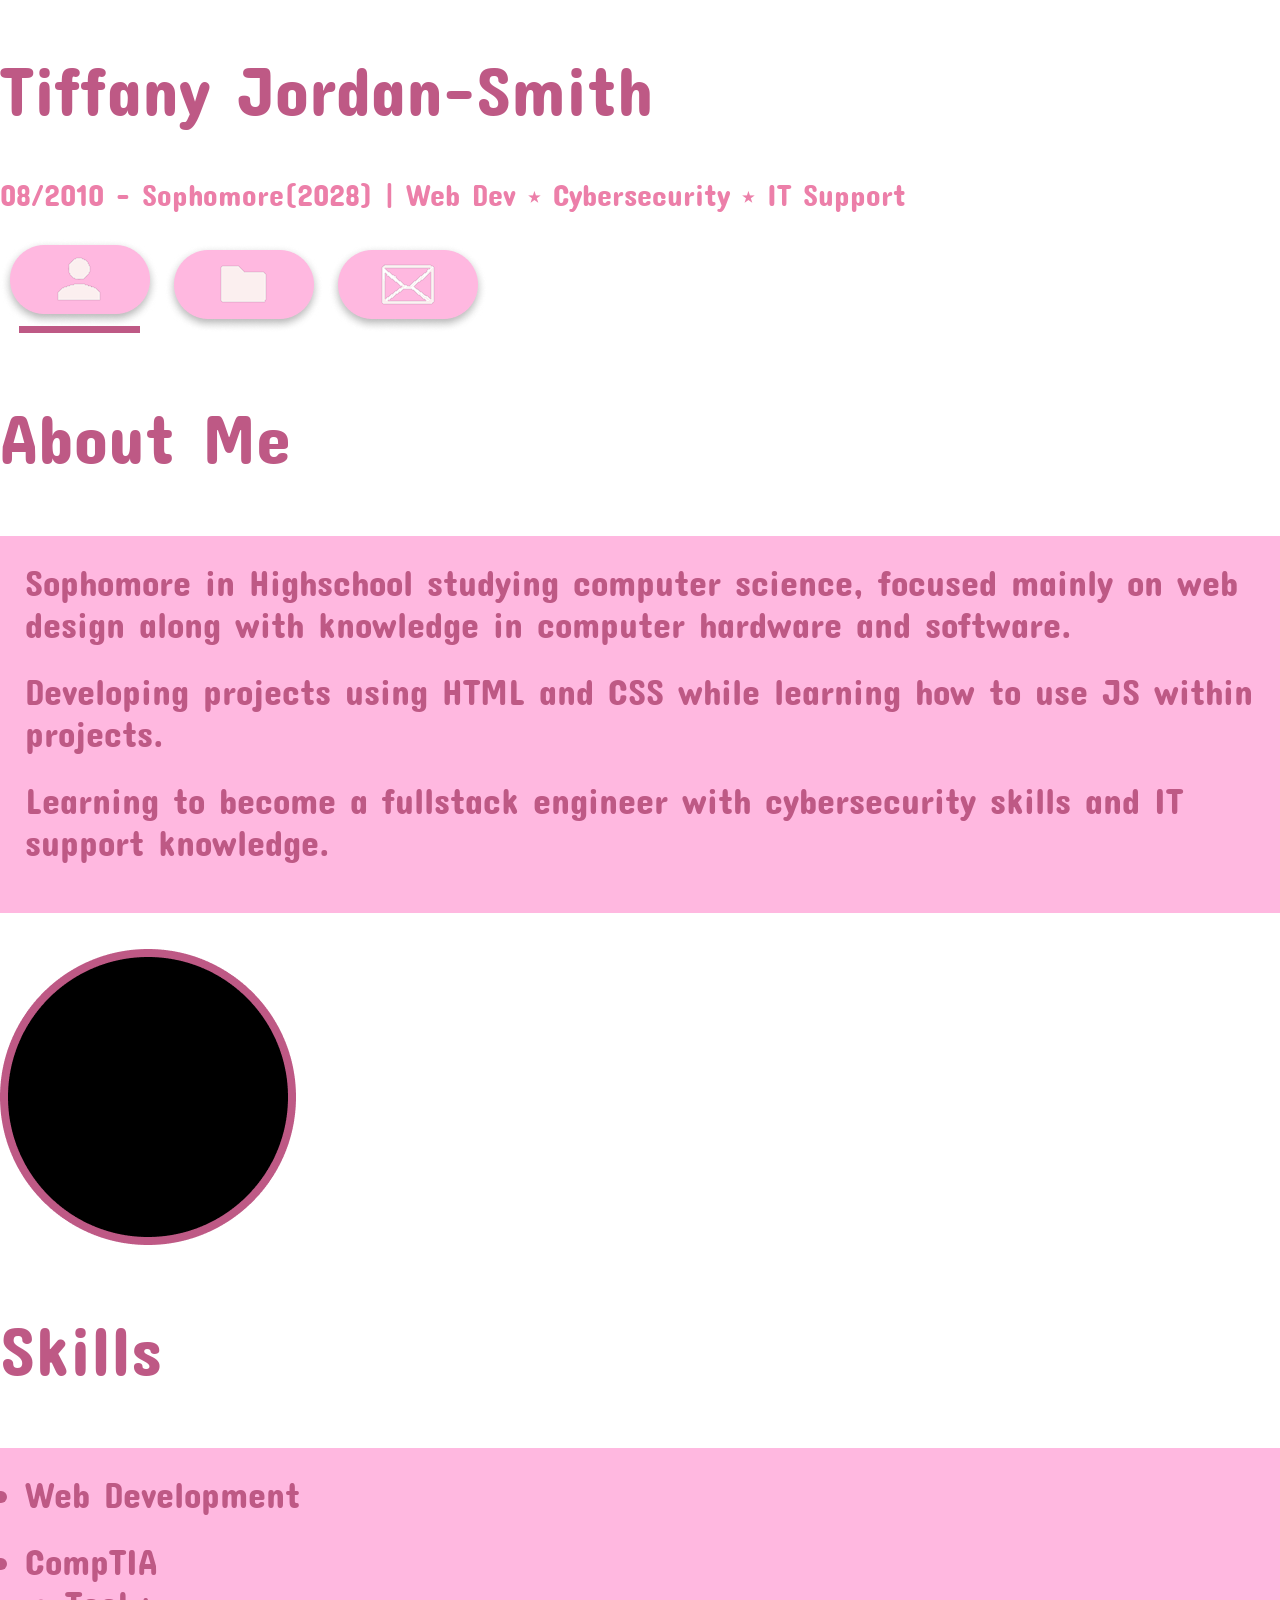
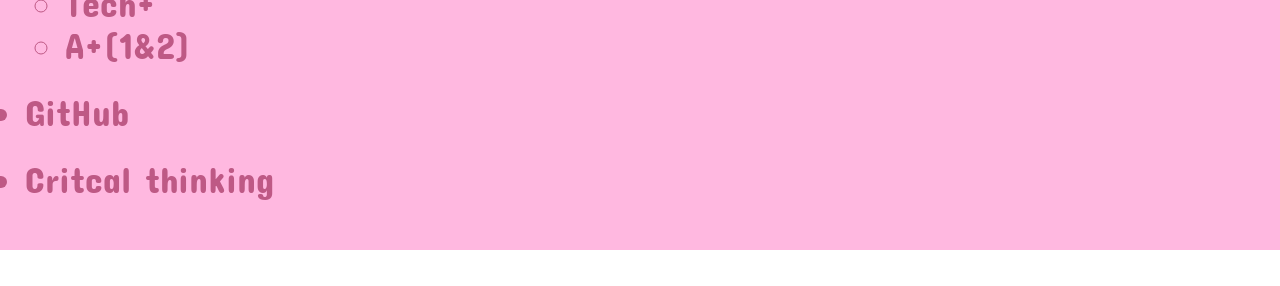
==== aboutPage/index.html @ 6714d6b1 "changed my whole portfolio setup and i honestly like this new one better. learning more ui and whatn" ====
<!DOCTYPE html>
<html lang="en">
<head>
    <meta charset="UTF-8">
    <meta name="viewport" content="width=device-width, initial-scale=1.0">
    <title>About Me</title>

    <link rel="stylesheet" href="/global.css">
    <link rel="stylesheet" href="index.css">
</head>
<body>
    
    <header class="globalHeader">
        <div class="globalheaderDiv">
            <h1 class="globalTitle">Tiffany Jordan-Smith</h1>
            <h2 class="globalDesc">08/2010 - Sophomore(2028) | Web Dev ⭑ Cybersecurity ⭑ IT Support</h2>

            <nav class="globalButtons">
                <a href="index.html"><img src="images/About Button Focus.png" alt="" class="globalButton"></a>
                <a href="/projectsPage/projects.html"><img src="images/Project Button.png" alt="" class="globalButton"></a>
                <a href="/contactPage/contact.html"><img src="images/Contact Button.png" alt="" class="globalButton"></a>
            </nav>
        </div>
    </header>

    <section class="aboutmeSection">

        <div class="aboutDiv">
            <h2 class="aboutTitle">About Me</h2>
                <ul class="aboutDesc">
                    <li>Sophomore in Highschool studying computer science, 
                        focused mainly on web design along with knowledge in 
                        computer hardware and software.
                    </li>
                    <li>Developing projects using HTML and CSS while learning 
                        how to use JS within projects.
                    </li>
                    <li>
                        Learning to become a fullstack engineer with cybersecurity 
                        skills and IT support knowledge.
                    </li>
                </ul>
        </div>
        <img src="images/pfp Image.png" alt="" class="profilePicture">
        <div class="skillsDiv">
            <h2 class="skillsTitle">Skills</h2>
                <ul class="skillsDesc">
                    <li>Web Development</li>
                    <li>
                    CompTIA
                        <ul>
                            <li class="certs">Tech+</li>
                            <li class="certs">A+(1&2)</li>
                        </ul>
                    </li>
                    <li>GitHub</li>
                    <li>Critcal thinking</li>
                </ul>
        </div>

    </section>

</body>
</html>
---- global.css ----
/** FONTS **/

@import url('https://fonts.googleapis.com/css2?family=Concert+One&family=SN+Pro:ital,wght@0,200..900;1,200..900&display=swap');

/** OTHER **/

body {
    padding: 0;
    margin: 0;
}

* {
  box-sizing: border-box;
}

body::-webkit-scrollbar {
    display: none;
}

/** HEADER **/

.globalHeader {
    display: flex;
}

.globalTitle, .aboutTitle, .skillsTitle {
    font-family: "Concert One", sans-serif;
    font-weight: 400;
    font-style: normal;
    font-size: 70px;

    color: rgb(190, 89, 133);
}

.globalDesc {
    font-family: "Concert One", sans-serif;
    font-weight: 400;
    font-style: normal;
    font-size: 30px;

    color: rgb(236, 127, 169);
}

/** SECTION CONTENT **/

.aboutDesc {
    list-style: none;

    font-family: "Concert One", sans-serif;
    font-weight: 400;
    font-style: normal;
    font-size: 36px;

    color: rgb(190, 89, 133);

    background-color: rgb(255, 184, 224);
    padding: 25px 25px;
}

.skillsDesc {
    font-family: "Concert One", sans-serif;
    font-weight: 400;
    font-style: normal;
    font-size: 36px;

    color: rgb(190, 89, 133);

    background-color: rgb(255, 184, 224);
    padding: 25px 25px;
}

li:not(.certs) {
    margin-bottom: 25px;
}
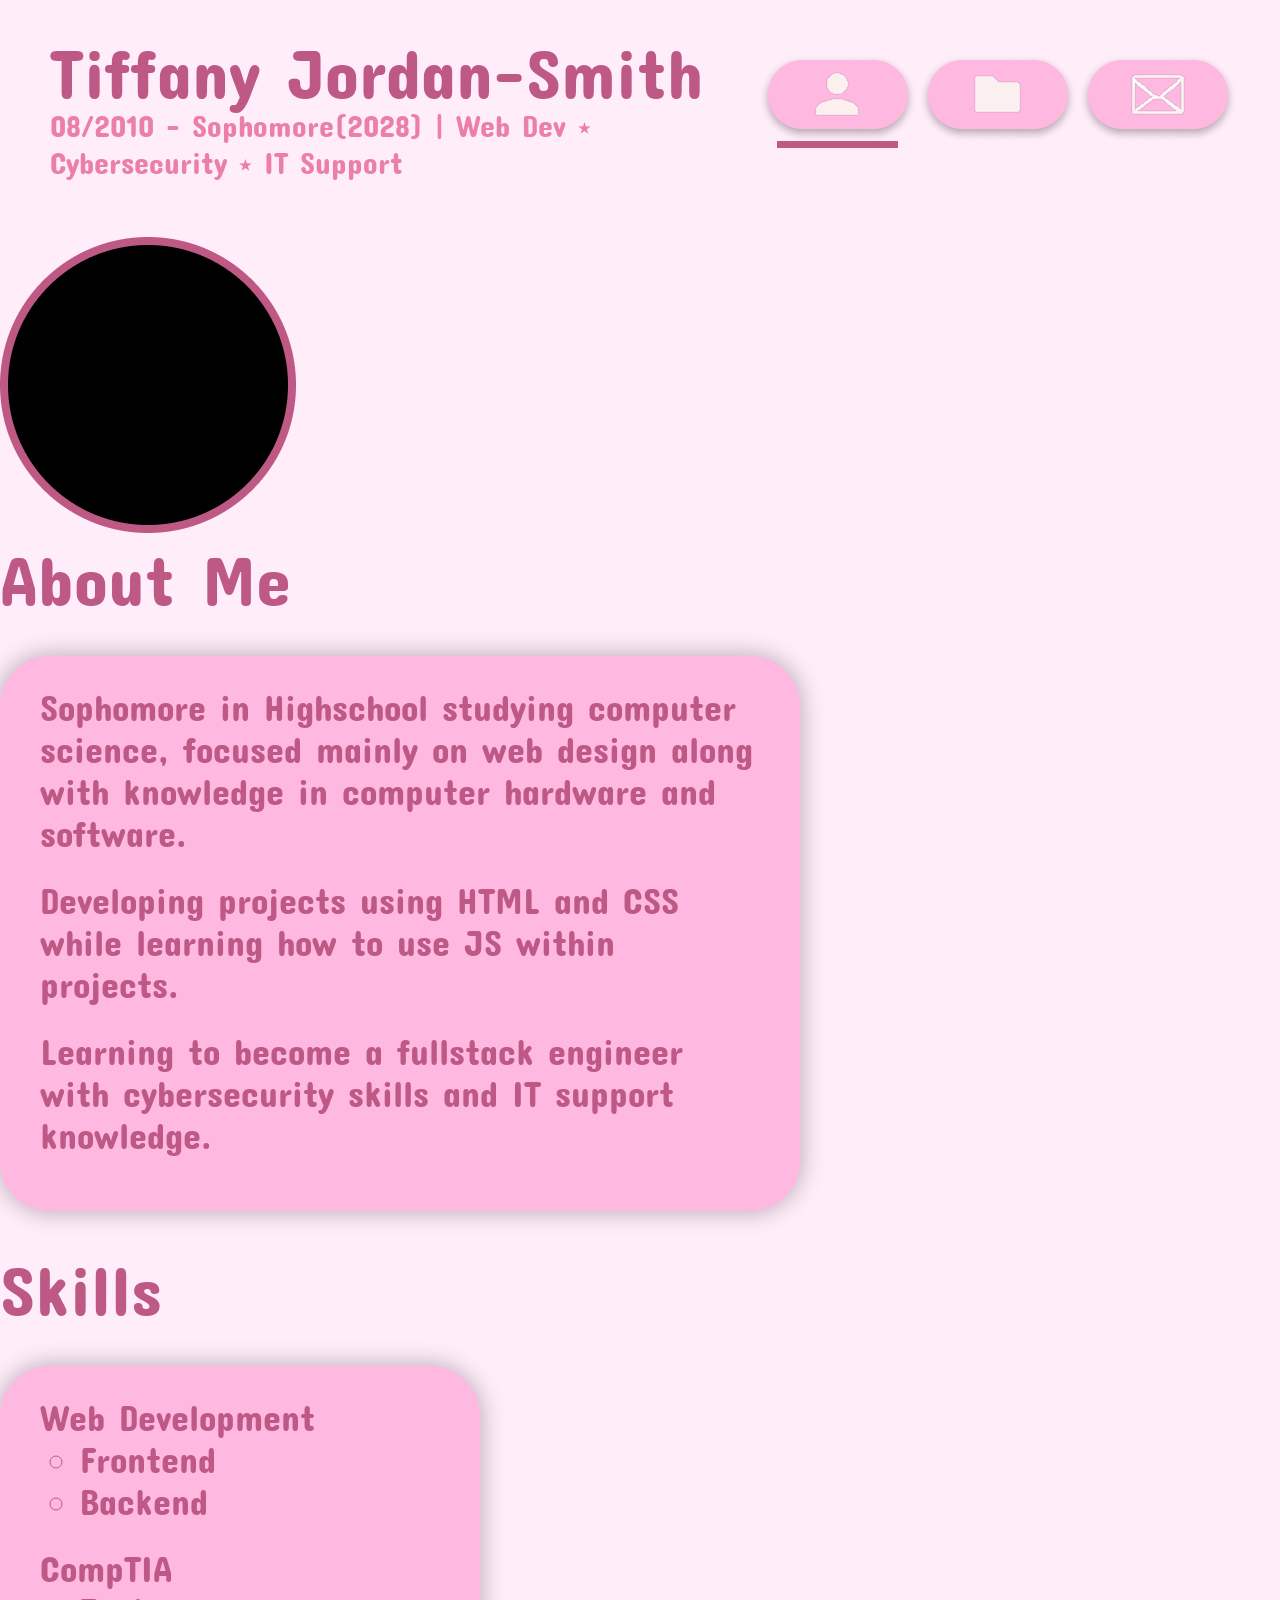
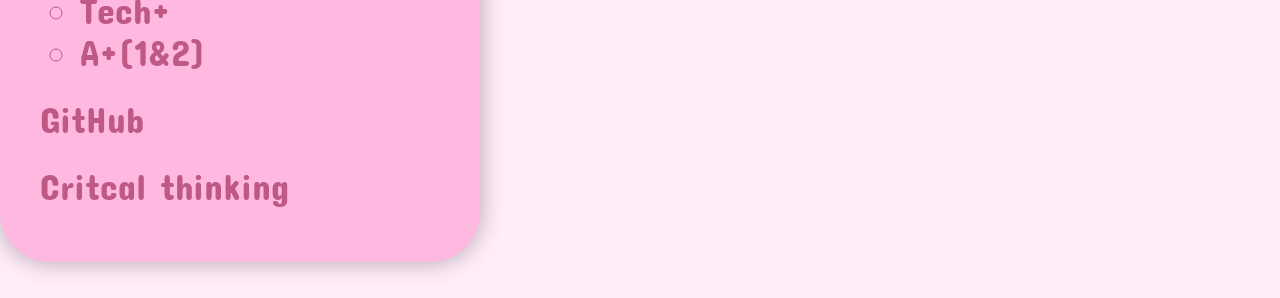
==== commit 15a44147: "wow" ====
--- a/aboutPage/index.html
+++ b/aboutPage/index.html
@@ -12,8 +12,10 @@
     
     <header class="globalHeader">
         <div class="globalheaderDiv">
-            <h1 class="globalTitle">Tiffany Jordan-Smith</h1>
-            <h2 class="globalDesc">08/2010 - Sophomore(2028) | Web Dev ⭑ Cybersecurity ⭑ IT Support</h2>
+            <div class="globalText">
+                <h1 class="globalTitle">Tiffany Jordan-Smith</h1>
+                <h2 class="globalDesc">08/2010 - Sophomore(2028) | Web Dev ⭑ Cybersecurity ⭑ IT Support</h2>
+            </div>
 
             <nav class="globalButtons">
                 <a href="index.html"><img src="images/About Button Focus.png" alt="" class="globalButton"></a>
@@ -24,6 +26,8 @@
     </header>
 
     <section class="aboutmeSection">
+
+        <img src="images/pfp Image.png" alt="" class="profilePicture">
 
         <div class="aboutDiv">
             <h2 class="aboutTitle">About Me</h2>
@@ -41,11 +45,16 @@
                     </li>
                 </ul>
         </div>
-        <img src="images/pfp Image.png" alt="" class="profilePicture">
         <div class="skillsDiv">
             <h2 class="skillsTitle">Skills</h2>
                 <ul class="skillsDesc">
-                    <li>Web Development</li>
+                    <li>
+                        Web Development
+                        <ul>
+                            <li class="certs">Frontend</li>
+                            <li class="certs">Backend</li>
+                        </ul>
+                    </li>
                     <li>
                     CompTIA
                         <ul>
--- a/global.css
+++ b/global.css
@@ -7,10 +7,8 @@
 body {
     padding: 0;
     margin: 0;
-}
 
-* {
-  box-sizing: border-box;
+    background-color: rgb(255, 237, 250);
 }
 
 body::-webkit-scrollbar {
@@ -19,17 +17,28 @@
 
 /** HEADER **/
 
-.globalHeader {
+.globalheaderDiv {
     display: flex;
+    align-items: center;
+    justify-content: space-between;
+
+    margin: 30px 50px;
+    width: auto;
 }
 
-.globalTitle, .aboutTitle, .skillsTitle {
+.globalTitle {
     font-family: "Concert One", sans-serif;
     font-weight: 400;
     font-style: normal;
     font-size: 70px;
 
     color: rgb(190, 89, 133);
+
+    margin: 0;
+}
+
+.globalTitle {
+    margin-bottom: -30px;
 }
 
 .globalDesc {
@@ -41,35 +50,10 @@
     color: rgb(236, 127, 169);
 }
 
-/** SECTION CONTENT **/
+.globalButtons {
+    display: flex;
 
-.aboutDesc {
-    list-style: none;
-
-    font-family: "Concert One", sans-serif;
-    font-weight: 400;
-    font-style: normal;
-    font-size: 36px;
-
-    color: rgb(190, 89, 133);
-
-    background-color: rgb(255, 184, 224);
-    padding: 25px 25px;
-}
-
-.skillsDesc {
-    font-family: "Concert One", sans-serif;
-    font-weight: 400;
-    font-style: normal;
-    font-size: 36px;
-
-    color: rgb(190, 89, 133);
-
-    background-color: rgb(255, 184, 224);
-    padding: 25px 25px;
-}
-
-li:not(.certs) {
-    margin-bottom: 25px;
-}
-
+    margin-left: auto;
+    margin-right: -0.5rem;
+    margin-top: -30px;
+}
--- a/aboutPage/index.css
+++ b/aboutPage/index.css
@@ -0,0 +1,42 @@
+/** SECTION CONTENT **/
+
+.aboutTitle, .skillsTitle {
+    font-family: "Concert One", sans-serif;
+    font-weight: 400;
+    font-style: normal;
+    font-size: 70px;
+
+    color: rgb(190, 89, 133);
+
+    margin: 0;
+}
+
+.aboutDesc, .skillsDesc {
+    list-style: none;
+
+    font-family: "Concert One", sans-serif;
+    font-weight: 400;
+    font-style: normal;
+    font-size: 36px;
+
+    color: rgb(190, 89, 133);
+
+    background-color: rgb(255, 184, 224);
+    padding: 30px 40px;
+
+    border-radius: 50px;
+
+    box-shadow: 0px 0px 25px rgb(0, 0, 0, 0.3);
+}
+
+.aboutDesc {
+    max-width: 45rem;
+}
+
+.skillsDesc {
+    max-width: 25rem;
+}
+
+li:not(.certs) {
+    margin-bottom: 25px;
+}
